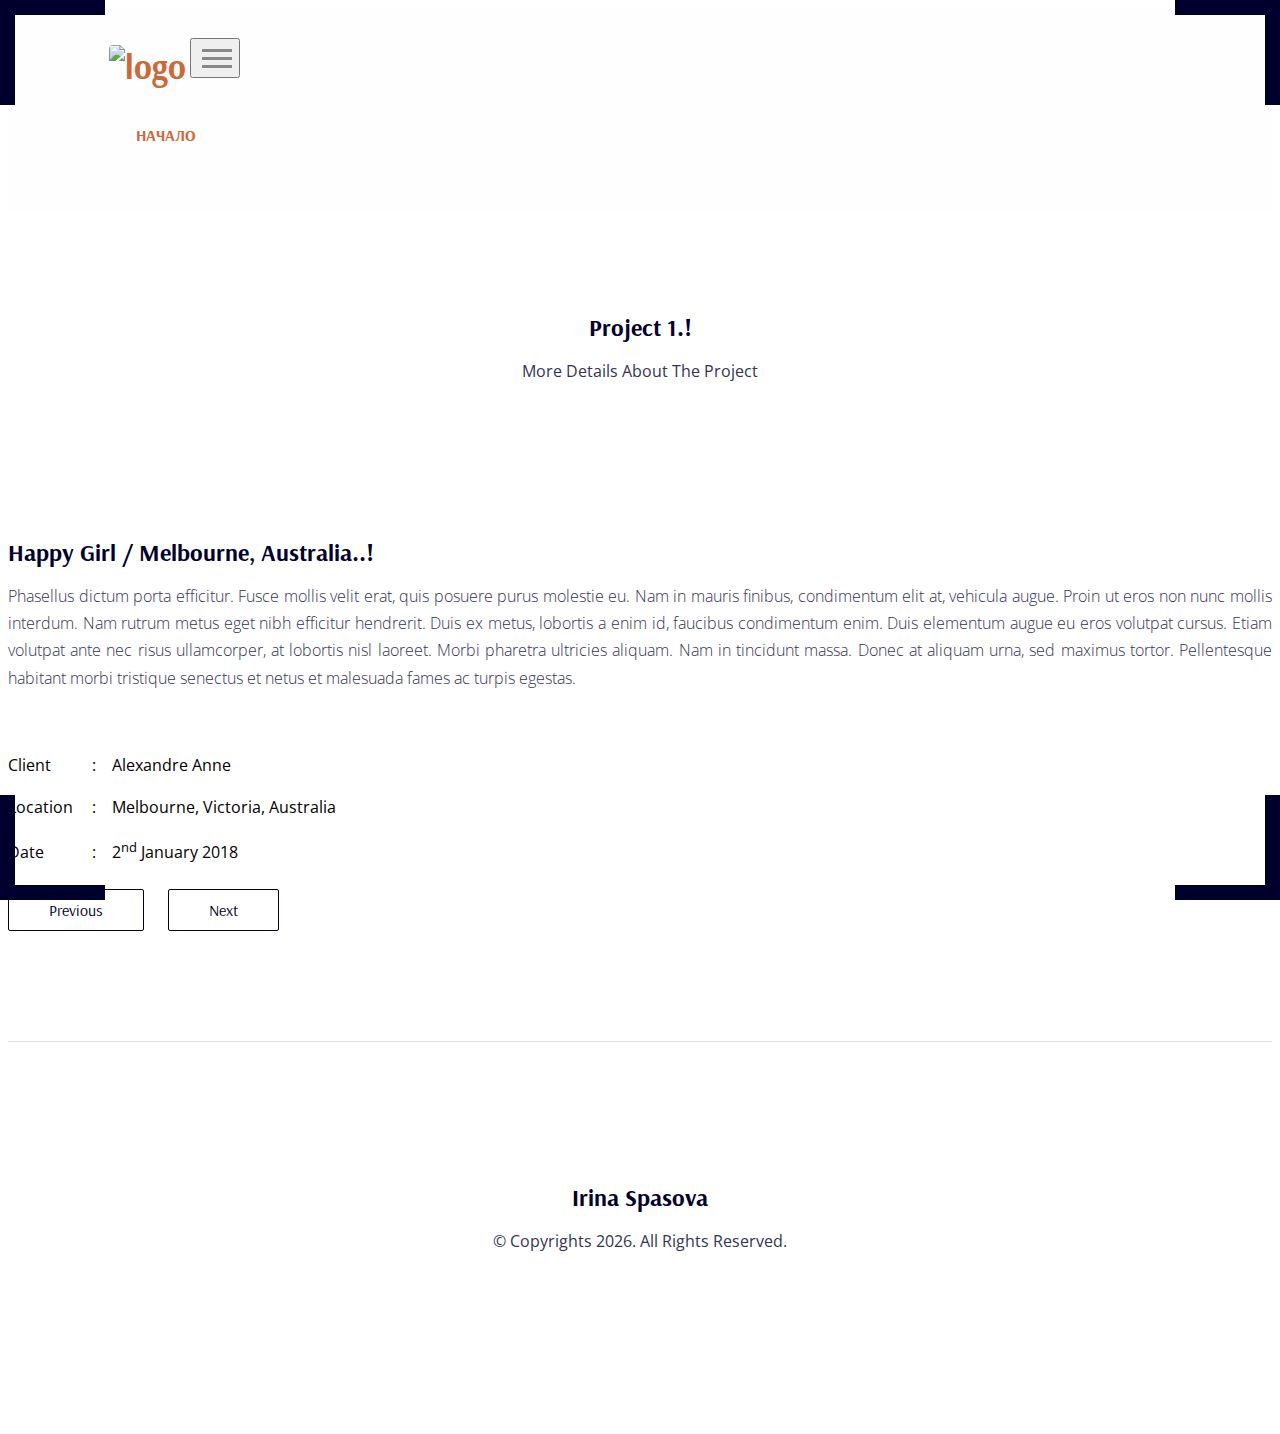
==== project_01.html @ 96ff14ba "Start" ====
<!DOCTYPE html>
<html lang="en">
  <head>
    <meta charset="utf-8">
    <meta http-equiv="X-UA-Compatible" content="IE=edge">
    <meta name="viewport" content="width=device-width, initial-scale=1, shrink-to-fit=no">
    <!-- The above 3 meta tags *must* come first in the head; any other head content must come *after* these tags -->
    <title>Irina Spasova Portolio</title>
    <meta name="description" content="JPhotography Minimal Photographey/Photographer Portolio">
    
    <!-- Playfair Display - Raleway Fonts -->
    <link href="https://fonts.googleapis.com/css?family=Playfair+Display:700,900|Raleway:100,300,400,600,700" rel="stylesheet">

    <!-- Bootstrap -->
    <link rel="stylesheet" href="https://stackpath.bootstrapcdn.com/bootstrap/4.1.0/css/bootstrap.min.css" integrity="sha384-9gVQ4dYFwwWSjIDZnLEWnxCjeSWFphJiwGPXr1jddIhOegiu1FwO5qRGvFXOdJZ4" crossorigin="anonymous">

    <!-- Font Awesome Icons -->
    <link rel="stylesheet" href="https://use.fontawesome.com/releases/v5.0.10/css/all.css" integrity="sha384-+d0P83n9kaQMCwj8F4RJB66tzIwOKmrdb46+porD/OvrJ+37WqIM7UoBtwHO6Nlg" crossorigin="anonymous">
    <!-- Custom Styles -->
    <link rel="stylesheet" href="css/style.css">

    <!-- HTML5 shim and Respond.js for IE8 support of HTML5 elements and media queries -->
    <!-- WARNING: Respond.js doesn't work if you view the page via file:// -->
    <!--[if lt IE 9]>
      <script src="https://oss.maxcdn.com/html5shiv/3.7.3/html5shiv.min.js"></script>
      <script src="https://oss.maxcdn.com/respond/1.4.2/respond.min.js"></script>
    <![endif]-->
  </head>
  <body>
    <header class="container-fluid">
      <nav class="navbar navbar-expand-lg navbar-light bg-custom-class-one">
        <a class="navbar-brand" href="index.html"><img src="images/Logo.svg" alt="logo"
          /></a>
        <button class="navbar-toggler" type="button" data-toggle="collapse" data-target="#navbarDefault" aria-controls="navbarDefault" aria-expanded="false" aria-label="Toggle navigation">
          <span class="icon-bar i1"></span>
          <span class="icon-bar i2"></span>
          <span class="icon-bar i3"></span>
        </button>

        <div class="collapse navbar-collapse" id="navbarDefault">
          <ul class="navbar-nav ml-auto">
            <li class="nav-item">
              <a class="nav-link" href="index.html">Начало</a>
            </li>
            <!-- <li class="nav-item">
              <a class="nav-link" href="about-me.html">ABOUT ME</a>
            </li>
            <li class="nav-item active">
              <a class="nav-link" href="portfolio.html" id="border">PORTFOLIO <span class="sr-only bg-custom-class-two">(current)</span></a>
            </li>
            <li class="nav-item">
              <a class="nav-link" href="contact.html">CONTACT</a>
            </li> -->
          </ul>
          
        </div>
      </nav>
    </header>

    <!-- Corner Borders -->
    <section class="borders">
      <div class="brTR">
      </div>
      <div class="brTL">
      </div>
      <div class="brBL">
      </div>
      <div class="brBR">
      </div>
    </section>

    <section class="single-project">
      <div class="container">
        <div class="section-title">
          <h2>Project 1.!</h2>
          <p>More Details About The Project</p>
        </div>
        <div class="row">
          <div class="col-md-12">
            <div class="project-holder">
              <img src="images/project-single/by-magdalena-roeseler-big.jpg" alt="" class="img-fluid">
            </div>
          </div>
        </div>
        <div class="project-details">
          <div class="row">
            <div class="col-md-7">
              <div class="details-left">
                <h2>Happy Girl / Melbourne, Australia..!</h2>
                <p>Phasellus dictum porta efficitur. Fusce mollis velit erat, quis posuere purus molestie eu. Nam in mauris finibus, condimentum elit at, vehicula augue. Proin ut eros non nunc mollis interdum. Nam rutrum metus eget nibh efficitur hendrerit. Duis ex metus, lobortis a enim id, faucibus condimentum enim. Duis elementum augue eu eros volutpat cursus. Etiam volutpat ante nec risus ullamcorper, at lobortis nisl laoreet. Morbi pharetra ultricies aliquam. Nam in tincidunt massa. Donec at aliquam urna, sed maximus tortor. Pellentesque habitant morbi tristique senectus et netus et malesuada fames ac turpis egestas.</p>
              </div>
            </div>
            <div class="offset-md-1 col-md-4">
              <div class="details-right">
                <ul>
                  <li>Client</li>
                  <li class="devider">:</li>
                  <li>Alexandre Anne</li>
                </ul>
                <ul>
                  <li>Location</li>
                  <li class="devider">:</li>
                  <li>Melbourne, Victoria, Australia</li>
                </ul>
                <ul>
                  <li>Date</li>
                  <li class="devider">:</li>
                  <li>2<sup>nd</sup> January 2018</li>
                </ul>
                <div class="project-btns">
                  <a href="project-video.html" class="btn btn-invert mgR-20px">Previous</a> <a href="project-slider.html" class="btn btn-invert">Next</a>
                </div>
              </div>
            </div>
          </div>
        </div>
      </div>
    </section>

    <footer>
      <div class="container-fluid">
            <div class="footer-info">
              <div class="footer-title">
                <h2>Irina Spasova</h2>
                <p>&copy; Copyrights <script type="text/javascript">document.write(new Date().getFullYear());</script>. All Rights Reserved.</p>
              </div>
              <div class="footer-social">
                <a href=""><i class="fab fa-dribbble"></i></a>
                <a href=""><i class="fab fa-behance"></i></a>
                <a href=""><i class="fab fa-instagram"></i></a>
                <a href=""><i class="fab fa-500px"></i></a>
                <a href=""><i class="fab fa-flickr"></i></a>
                <a href=""><i class="fab fa-facebook"></i></a>
                <a href=""><i class="fab fa-twitter"></i></a>
              </div>
            </div>
      </div>
    </footer>

    <!-- jQuery first, then Popper.js, then Bootstrap JS -->
    <script src="https://code.jquery.com/jquery-3.3.1.slim.min.js" integrity="sha384-q8i/X+965DzO0rT7abK41JStQIAqVgRVzpbzo5smXKp4YfRvH+8abtTE1Pi6jizo" crossorigin="anonymous"></script>
    <script src="https://cdnjs.cloudflare.com/ajax/libs/popper.js/1.14.0/umd/popper.min.js" integrity="sha384-cs/chFZiN24E4KMATLdqdvsezGxaGsi4hLGOzlXwp5UZB1LY//20VyM2taTB4QvJ" crossorigin="anonymous"></script>
    <script src="https://stackpath.bootstrapcdn.com/bootstrap/4.1.0/js/bootstrap.min.js" integrity="sha384-uefMccjFJAIv6A+rW+L4AHf99KvxDjWSu1z9VI8SKNVmz4sk7buKt/6v9KI65qnm" crossorigin="anonymous"></script>
    <script src="js/custom.js"></script>
    </script>
  </body>
</html>
---- css/style.css ----
/*
==============
Template Name : JPhotography Minimal Photographey Portfolio HTML5 Template
Author Name : Muse-Master (Dasagani Ramesh Goud)
Version : 1.0
==============
CSS Styles Content Table
1. Global Styles
2. Nav Bar Styles
3. Home Page Gallery
4. About Me Page
5. Contact Page
6. Project Single
7. Footer Global Styles
*/

/*===========
Global Styles
=============*/

@import url("https://fonts.googleapis.com/css2?family=Arsenal:ital,wght@0,400;0,700;1,400;1,700&display=swap");
@import url("https://fonts.googleapis.com/css2?family=Open+Sans:ital,wght@0,300;0,400;0,500;0,600;0,700;0,800;1,300;1,400;1,500;1,600;1,700;1,800&display=swap");
/* CUSTOM */
.bg-custom-class-one {
  background-color: #fefefe;
}

.bg-custom-class-two {
  background-color: #8b0000;
}

.bg-custom-class-three {
  background-color: #eef1f7;
  margin-bottom: 2rem;
}

.bg-custom-class-four {
  background-color: #00002d;
}

#border {
  color: #8b0000;
}

#cta {
  background-color: #8b0000;
}
/* CUSTOM */

body {
  font-family: "Open Sans", sans-serif;
}

h1,
h2,
h3,
a,
.btn {
  font-family: "Arsenal", sans-serif;
  color: #00002d;
}

h2 {
  margin-bottom: 0;
}

h4,
h5,
h6,
p {
  font-family: "Open Sans", sans-serif;
  color: #333357;
}

p {
  line-height: 1.7;
}

h1 {
  font-size: 2.2rem;
  font-weight: 900;
}

.h3,
h3 {
  font-size: 1.5rem;
}

h5 {
  font-size: 1rem;
}

.img-center {
  display: block;
  margin: 0 auto;
  border-radius: 4px;
}

.text-justify {
  text-align: justify;
}

img {
  vertical-align: middle;
  border-style: none;
  border-radius: 4px ;
}

.btn-lg {
  padding: 12px 68px;
}
.btn {
  padding: 10px 40px;
}

.btn {
  background-color: #8b0000;
  border: 1px solid #252525;
  color: #fff;
}

.btn:hover {
  background-color: #00002d;
  border-color: #252525;
  color: #fefeff;
}

.btn.btn-invert {
  background-color: #fff;
  border: 1px solid #00002d;
  color: #00002d;
  border-radius: 2px;
}
.btn.btn-invert:hover {
  background-color: #00002d;
  border: 1px solid #00002d;
  color: #fff;
}

.mgR-20px {
  margin-right: 20px;
}

/*=============================
CSS Smooth Aiimation Transition
=============================*/
.item-inner,
.controls button,
.item-hover .hover-text,
.item-hover,
.home-gallery .thumb-a,
.hover-text h3,
.swiper-button-prev,
.swiper-button-next,
footer a {
  -webkit-transition: all 0.50s ease-in-out;
  -moz-transition: all 0.50s ease-in-out;
  -ms-transition: all 0.50s ease-in-out;
  -o-transition: all 0.50s ease-in-out;
  transition: all 0.50s ease-in-out;
}

/*============
Nav Bar Styles
==============*/

.container-fluid .navbar {
  padding: 30px 8%;
}

.navbar-brand {
  font-size: 34px;
  font-weight: 900;
}

.navbar-default .navbar-brand,
.navbar-default .navbar-brand:focus,
.navbar-default .navbar-brand:hover {
  color: #252525;
}

.dropdown-menu > li > a {
  padding: 10px 20px;
  font-size: 16px;
  color: #4E4E54;
}

.navbar-light .navbar-nav .nav-link {
  padding-right: 16px;
  padding-left: 16px;
}

.navbar-light .navbar-nav .nav-link:hover {
  color: #4E4E54;
}

.navbar-light .navbar-nav > .active > a,
.navbar-light .navbar-nav > .active > a:focus,
.navbar-light .navbar-nav > .active > a:hover {
  color: #00002d;
  background-color: transparent;
}

.navbar-toggler > .i1 {
  top: 9px;
}

.navbar-toggler > .i2 {
  top: 17px;
}

.navbar-toggler > .i3 {
  top: 25px;
}

.navbar-toggler.active > .i2 {
  opacity: 0;
}
.navbar-toggler.active > .i1,
.navbar-toggler.active > .i3 {
  top: 17px;
}

.navbar-toggler.active > .i1 {
  -webkit-transform: rotate(45deg);
  -moz-transform: rotate(45deg);
  -ms-transform: rotate(45deg);
  -o-transform: rotate(45deg);
  transform: rotate(45deg);
}
.navbar-toggler.active > .i3 {
  -webkit-transform: rotate(-45deg);
  -moz-transform: rotate(-45deg);
  -ms-transform: rotate(-45deg);
  -o-transform: rotate(-45deg);
  transform: rotate(-45deg);
}

.navbar-toggler {
  position: relative;
  width: 50px;
  height: 40px;
}
.navbar-toggler > .icon-bar {
  position: absolute;
  width: 30px;
  left: 10px;
  margin: 0 !important;
  -webkit-transition: all 0.5s ease-in-out;
  -moz-transition: all 0.5s ease-in-out;
  transition: all 0.5s ease-in-out;
  background-color: #888;
  height: 3px;
}

/*Borders*/

.borders div {
  z-index: 9999;
  pointer-events: none;
  background-color: transparent;
  border-color: #00002d;
  border-style: solid;
  height: 90px;
  position: fixed;
  width: 90px;
}

.brTR {
  border-width: 15px 15px 0 0;
  right: 0;
  top: 0;
}

.brTL {
  border-width: 15px 0 0 15px;
  top: 0;
  left: 0;
}

.brBL {
  border-width: 0 0 15px 15px;
  bottom: 0;
  left: 0;
}

.brBR {
  border-width: 0 15px 15px 0;
  bottom: 0;
  right: 0;
}

/*=========
Header Text
===========*/

#hero-text {
  padding-top: 110px;
  padding-bottom: 110px;
  text-align: center;
  margin-bottom: 0;
}

#hero-text h2 {
  font-size: 32px;
  padding-bottom: 10px;
  font-weight: 900;
}

#hero-text h5 {
  margin-top: 0;
  letter-spacing: px;
  color: #4E4E54;
}

/*==========
Home Gallery
==========*/

h4 {
  color: grey;
  font-size: 24px;
  font-weight: 400;
}

#portfolio p {
  color: grey;
  font-size: 12px;
  font-weight: 200;
}

a {
  color: #cd6839;
}

.content {
  width: 100%;
  margin: 0 auto;
  padding: 0px;
  text-align: center;
}

.single-content img {
  width: 290px;
  height: 100%;
  margin: 10px;
  border-radius: 4px;
}

.filters {
  width: 100%;
  text-align: center;
}

ul {
  list-style: none;
  padding: 20px 0;
}

nav li {
  display: inline;
  padding: 8px 18px;
  font-size: 16px;
  color: #525050;
  font-weight: 600;
  cursor: pointer;
  text-transform: uppercase;
  border: 1px solid transparent;
  text-align: center;
}

nav li:hover {
  color: #a6a6a6;
}

nav li.active {
  color: #ccc;
  border: 1px solid #ccc;
  border-radius: 15px;
}

.item-inner {
  background: #fff;
  -webkit-box-shadow: 0px 3px 7px rgba(0, 0, 0, 0.1);
  -moz-box-shadow: 0px 3px 7px rgba(0, 0, 0, 0.1);
  box-shadow: 0px 3px 7px rgba(0, 0, 0, 0.1);
}

.item-hover {
  position: absolute;
  bottom: 15px;
  left: 15px;
  width: auto;
  background-color: #00002d;
  z-index: 7;
  opacity: 0;
  visibility: hidden;
  right: 15px;
  text-align: center;
  margin: 0 auto;
  border-radius: 2px;
}

.item-a.hovered .item-img {
  bottom: 0px;
}

.hover-text h3 {
  margin: 0;
  color: #fff;
}

.item-hover .hover-text {
  padding: 14px 0 18px;
  bottom: -16px;
  position: relative;
  left: 0;
  text-align: center;
  right: 0;
}

a {
  text-decoration: none;
}
a:hover {
  text-decoration: none;
}

.item-inner:hover {
  border-radius: 6px;
}

.thumb-a:hover .item-hover {
  opacity: 1;
  visibility: visible;
  border-radius: 4px;
}
.thumb-a:hover .item-hover .hover-text {
  bottom: 0;
}

/*===========
Home Page Gallery
============*/

/*Mix Controls*/
.controls button {
  background-color: transparent;
  border-radius: 25px;
  padding: 10px 25px;
  color: #7c7c7c;
  cursor: pointer;
  border: 1px solid transparent;
}

.controls button:hover,
.controls button.mixitup-control-active {
  border: 1px solid #656565;
  border-radius: 25px;
  color: #656565;
}

.controls {
  text-align: center;
  margin: 0 auto;
  padding-bottom: 10px;
}

.controls button:focus {
  outline: none;
}
/*Mix Controls End*/

.mix-container {
  overflow: hidden;
  margin: 0 auto;
}

.home-gallery {
  width: 100%;
  max-width: 2000px;
  display: inline-block;
  padding: 0 7.5px;
}

.home-gallery .mix {
  display: block;
  padding: 7.5px;
  width: 25%;
  float: left;
}

.home-gallery .mix a:before {
  bottom: 0px;
  pointer-events: none;
  right: 0px;
  box-shadow: inset 0px 0px 60px rgba(0, 0, 0, 0.2),
    inset 0px 0px 60px rgba(0, 0, 0, 0.2);
  position: absolute;
  transition: box-shadow 0.5s ease-in-out 0s;
  left: 0px;
  top: 0px;
  content: "";
  -webkit-transition: box-shadow 0.5s ease-in-out 0s;
}

.home-gallery .mix:hover a:before {
  box-shadow: inset 0px 0px 20px rgba(0, 0, 0, 0.1),
    inset 0px 0px 20px rgba(0, 0, 0, 0.1);
}

.home-gallery .thumb-a {
  display: flex;
  position: relative;
  overflow: hidden;
  max-height: 340px;
  border-radius: 4px;
}

.home-gallery .item-img {
  display: inline-block;
  margin: 0 auto;
  border-radius: 4px;
}

.home-gallery .item-img img {
  max-width: 100%;
  border-radius: 4px;
}

.section-title {
  text-align: center;
  padding-top: 80px;
  padding-bottom: 80px;
}

.section-title p {
  margin-bottom: 0;
}

/*============
About Me Page
=============*/
.my-name {
  text-align: center;
  padding-top: 60px;
  padding-bottom: 20px;
}

.about-me p {
  line-height: 26px;
}

.progress-bars {
  padding-top: 20px;
}

.p-bar {
  border-bottom: 2px solid #eef1f7;
  padding-bottom: 10px;
  padding-top: 24px;
}

.p-bar p {
  display: inline;
  font-size: 18px;
  font-weight: 300;
  color: #252525;
}

.p-bar .text-right {
  float: right;
}

/*=============
Contact Page
=============*/
.contact a,
.form-control {
  color: #333357;
  font-weight: 300;
  font-family: "Open Sans", sans-serif;
}

.contact .form-control {
  padding: 12px 18px;
}

.contact form .btn-lg {
  float: right;
}

.contact-info {
  margin-top: 100px;
}
.contact-info .card {
  background-color: #eef1f7;
  border: none;
  padding: 50px 10px;
  text-align: center;
}
#map {
  display: block;
  width: 100%;
  height: 384px;
}

.contact-info .card p {
  margin-bottom: 0;
}
.contact-info .card .fas {
  display: block;
  font-size: 34px;
  color: #00002d;
  padding-bottom: 16px;
}

.contact-info .card a,
.contact-info .card p {
  font-size: 14px;
  line-height: 26px;
}

.contact-info .card a:hover {
  text-decoration: underline;
}

/*===============
Project Single
===============*/
.project-holder {
  max-height: 740px;
  overflow: hidden;
}

.project-details {
  padding-top: 30px;
}
.project-details h2 {
  margin-bottom: 16px;
}

.project-details p {
  font-weight: 300;
  text-align: justify;
}
.project-details .details-right {
  padding-top: 36px;
}

.project-details ul {
  padding: 10px 0;
  margin: 0;
}

.project-details ul li {
  display: inline-block;
  font-size: 16px;
}

.project-details ul > li:first-child {
  width: 80px;
}

.project-details .devider {
  padding-right: 12px;
}

.project-btns {
  padding-top: 26px;
}

.project-btns .btn {
  width: 160px;
}

.swiper-button-prev,
.swiper-button-next {
  background-image: none;
  width: auto;
  height: auto;
  background-color: #00002d;
  color: #fff;
  padding: 10px 14px;
  border-radius: 2px;
}

.project-holder .project-video {
  width: 100%;
  height: 624px;
}

/*===================
Footer Global Styles
=====================*/
.footer-info {
  padding: 120px 0;
  text-align: center;
  border-top: 1px solid #e3e3e3;
  margin-top: 120px;
}

footer a {
  font-size: 28px;
  padding: 0 16px;
}

footer a,
footer a:link {
  text-decoration: none;
  color: #777;
}

footer a:hover {
  color: #202020;
}

/* NEW */
.project-icons-portfolio{
 width: 48px;
 height: auto;
 color: #00002d;
margin-right: 24px;
}




/*========================================
========================================
======= Responsive Media Queries =======
========================================
========================================*/
@media only screen and (max-width: 1500px) {
  nav li {
    padding: 8px 10px;
  }
  .home-gallery .mix {
    width: 33.333%;
  }
}

@media only screen and (max-width: 1199px) {
  nav li {
    padding: 6px 8px;
  }
  .navbar-light .navbar-nav .nav-link {
    padding-right: 10px;
    padding-left: 10px;
  }
  h1 {
    font-size: 34px;
  }
  #hero-text h2 {
    font-size: 28px;
  }
  #hero-text h5 {
    letter-spacing: 3px;
  }
  .h3,
  h3 {
    font-size: 18px;
  }
  .project-holder .project-video {
    height: 523px;
  }
}

@media only screen and (max-width: 991px) {
  #hero-text h2 {
    font-size: 20px;
  }
  h1 {
    font-size: 32px;
  }
  #hero-text h2 {
    font-size: 20px;
    padding-top: 2px;
    padding-bottom: 6px;
  }
  .project-holder .project-video {
    height: 388px;
  }
}

@media only screen and (max-width: 960px) {
  .home-gallery .mix {
    width: 50%;
  }
}

@media only screen and (max-width: 767px) {
  .borders div {
    display: none;
  }
  #hero-text {
    padding-bottom: 80px;
  }
  .navbar-brand {
    font-size: 28px;
  }
  .home-gallery .mix {
    padding: 10px;
  }
  .item-hover .hover-text {
    padding: 8px 0 12px;
  }
  #map {
    margin-top: 40px;
  }
  .contact-info .card {
    padding: 30px 10px;
    margin-top: 2px;
    margin-bottom: 2px;
  }
  .project-holder .project-video {
    height: 287px;
  }
  .footer-info {
    padding: 80px 0;
    margin-top: 80px;
  }
}

@media only screen and (max-width: 580px) {
  .navbar-brand {
    font-size: 22px;
  }
  .home-gallery .mix {
    width: 100%;
  }
  .home-gallery .thumb-a {
    max-height: 240px;
  }
  .controls button {
    padding: 4px 12px;
  }
  .container-fluid {
    padding-right: 15px;
    padding-left: 15px;
  }
  .borders div {
    height: 80px;
    width: 80px;
  }
  .brTR {
    border-width: 15px 15px 0 0;
    right: 0;
    top: 0;
  }
  .brTL {
    border-width: 15px 0 0 15px;
    top: 0;
    left: 0;
  }

  .brBL {
    border-width: 0 0 15px 15px;
    bottom: 0;
    left: 0;
  }

  .brBR {
    border-width: 0 15px 15px 0;
    bottom: 0;
    right: 0;
  }
  footer a {
    font-size: 24px;
    padding: 0 6px;
  }
}

@media only screen and (max-width: 480px) {
  h1 {
    font-size: 26px;
  }
  #hero-text h5 {
    letter-spacing: 0;
  }
  #hero-text {
    padding-bottom: 60px;
    padding-top: 80px;
  }
  .h2,
  h2 {
    font-size: 22px;
  }
}
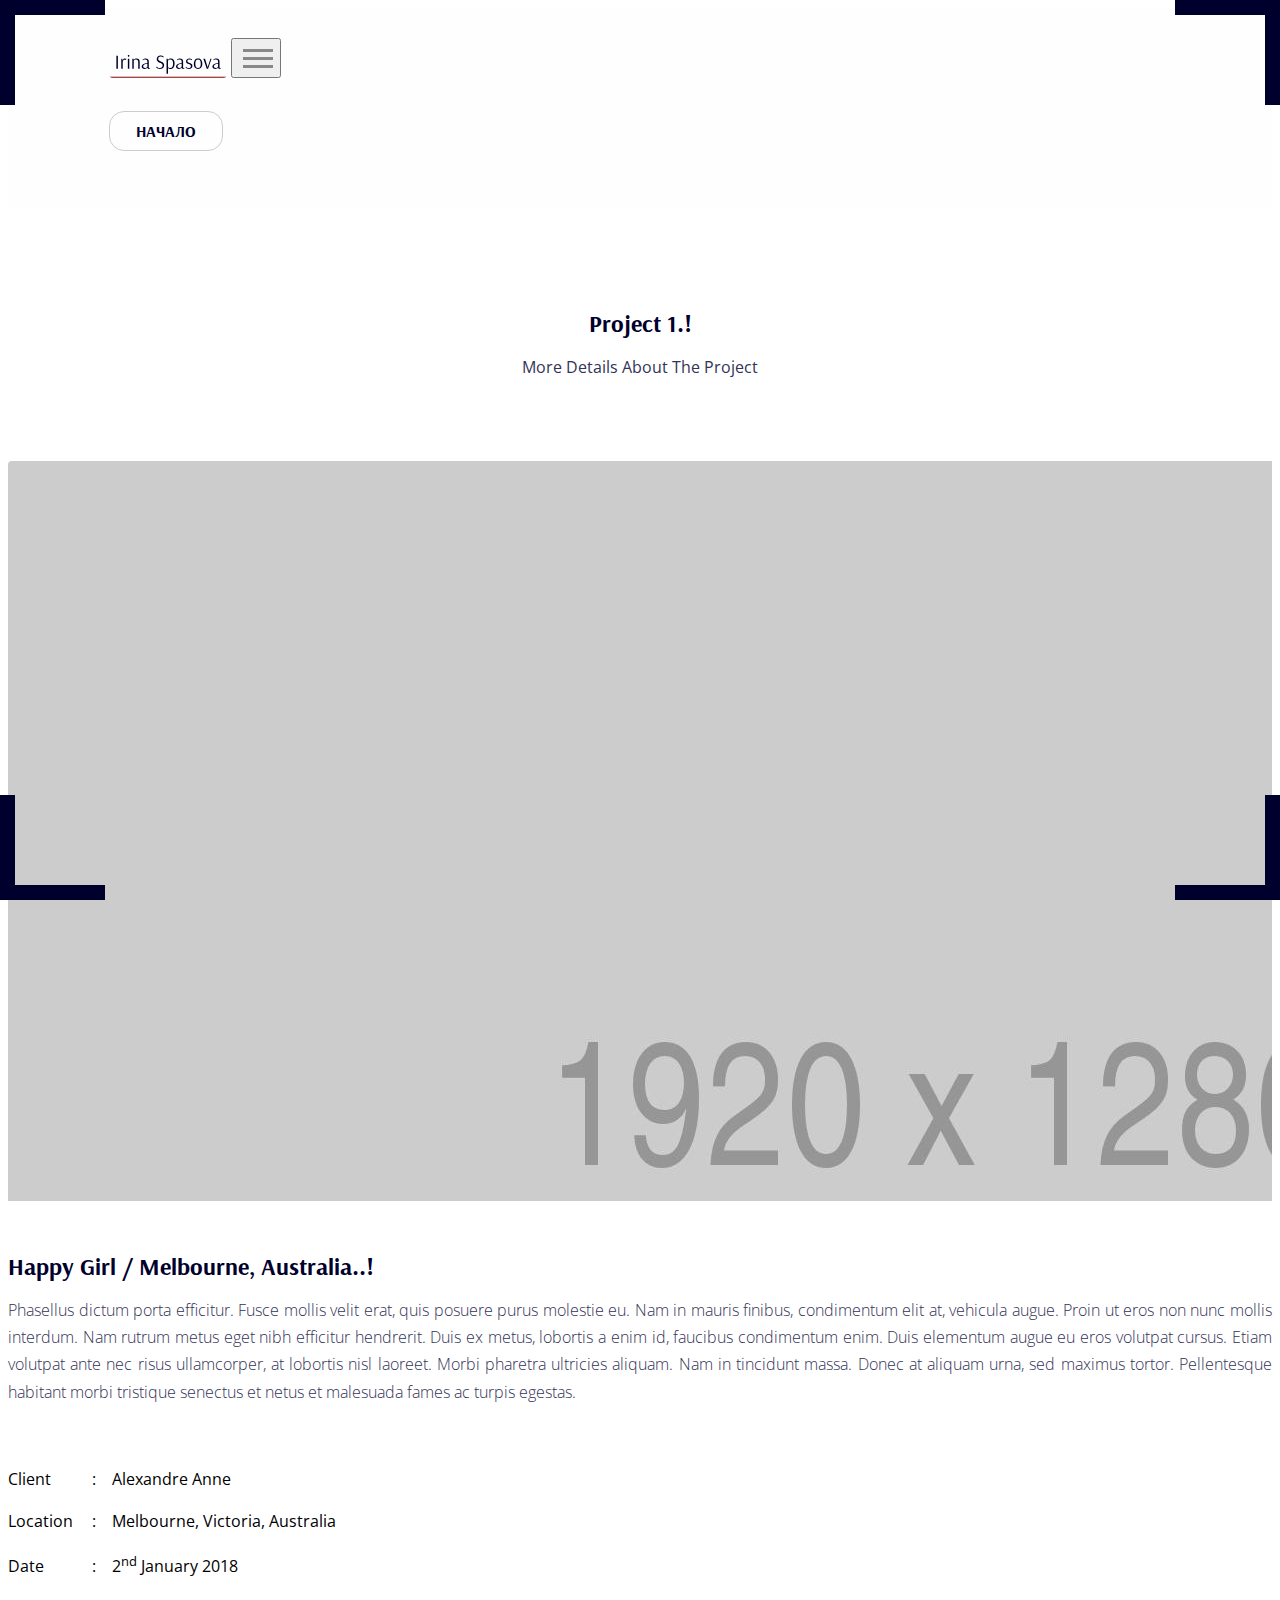
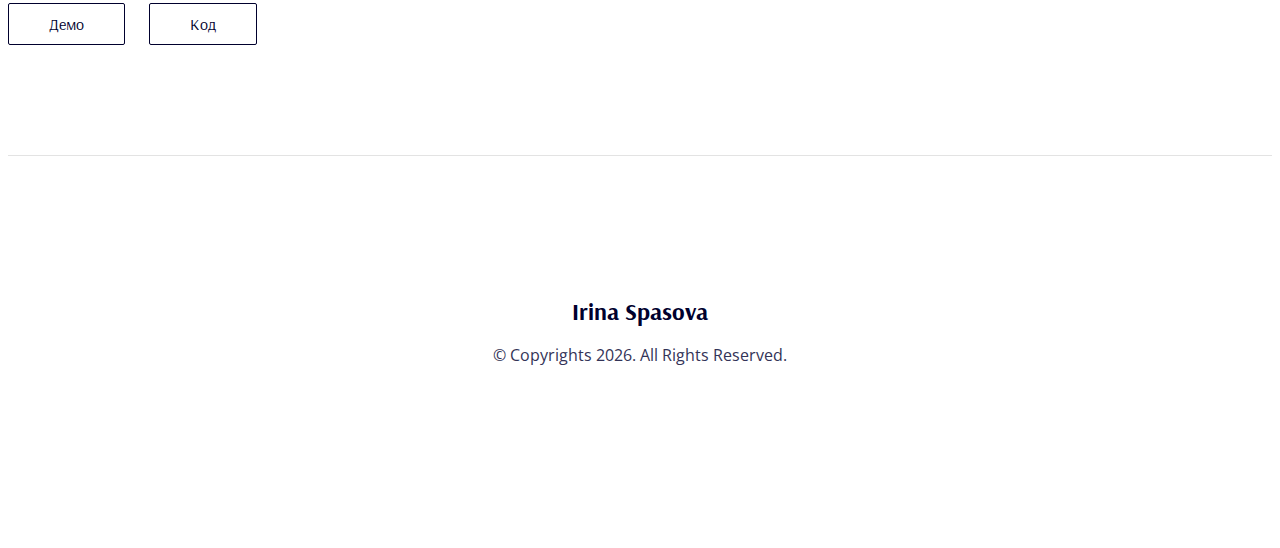
==== commit 09c7ef6c: "Small changes" ====
--- a/project_01.html
+++ b/project_01.html
@@ -39,7 +39,7 @@
 
         <div class="collapse navbar-collapse" id="navbarDefault">
           <ul class="navbar-nav ml-auto">
-            <li class="nav-item">
+            <li class="nav-item active">
               <a class="nav-link" href="index.html">Начало</a>
             </li>
             <!-- <li class="nav-item">
@@ -78,7 +78,7 @@
         <div class="row">
           <div class="col-md-12">
             <div class="project-holder">
-              <img src="images/project-single/by-magdalena-roeseler-big.jpg" alt="" class="img-fluid">
+              <img src="images/project-single/01_big.jpg" alt="" class="img-fluid">
             </div>
           </div>
         </div>
@@ -108,7 +108,7 @@
                   <li>2<sup>nd</sup> January 2018</li>
                 </ul>
                 <div class="project-btns">
-                  <a href="project-video.html" class="btn btn-invert mgR-20px">Previous</a> <a href="project-slider.html" class="btn btn-invert">Next</a>
+                  <a href="project-video.html" class="btn btn-invert mgR-20px">Демо</a> <a href="project-slider.html" class="btn btn-invert">Код</a>
                 </div>
               </div>
             </div>
@@ -125,13 +125,8 @@
                 <p>&copy; Copyrights <script type="text/javascript">document.write(new Date().getFullYear());</script>. All Rights Reserved.</p>
               </div>
               <div class="footer-social">
-                <a href=""><i class="fab fa-dribbble"></i></a>
-                <a href=""><i class="fab fa-behance"></i></a>
-                <a href=""><i class="fab fa-instagram"></i></a>
-                <a href=""><i class="fab fa-500px"></i></a>
-                <a href=""><i class="fab fa-flickr"></i></a>
-                <a href=""><i class="fab fa-facebook"></i></a>
-                <a href=""><i class="fab fa-twitter"></i></a>
+                <a href="https://github.com/IrinaSpasova" target="_blank"><i class="fab fa-github"></i></a>
+                <a href="https://www.behance.net/irinaspasova" target="_blank"><i class="fab fa-behance"></i></a> 
               </div>
             </div>
       </div>
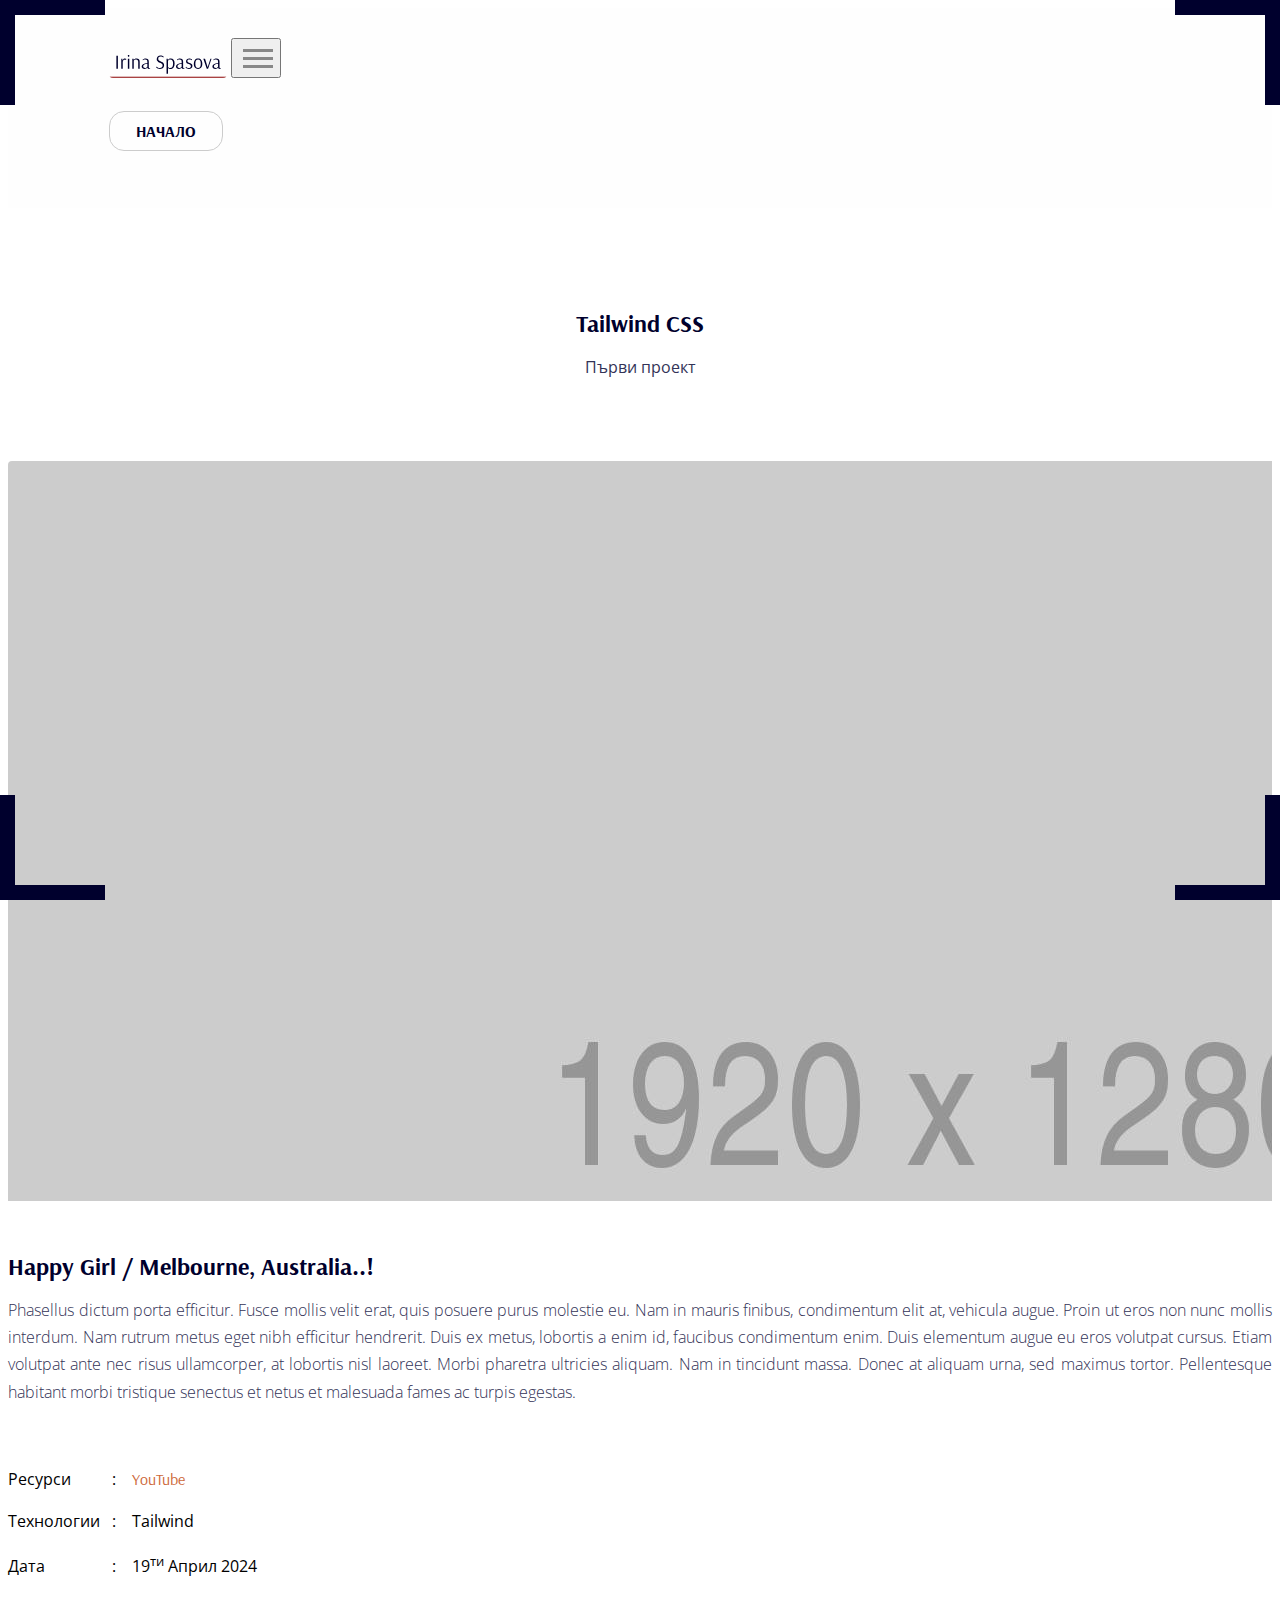
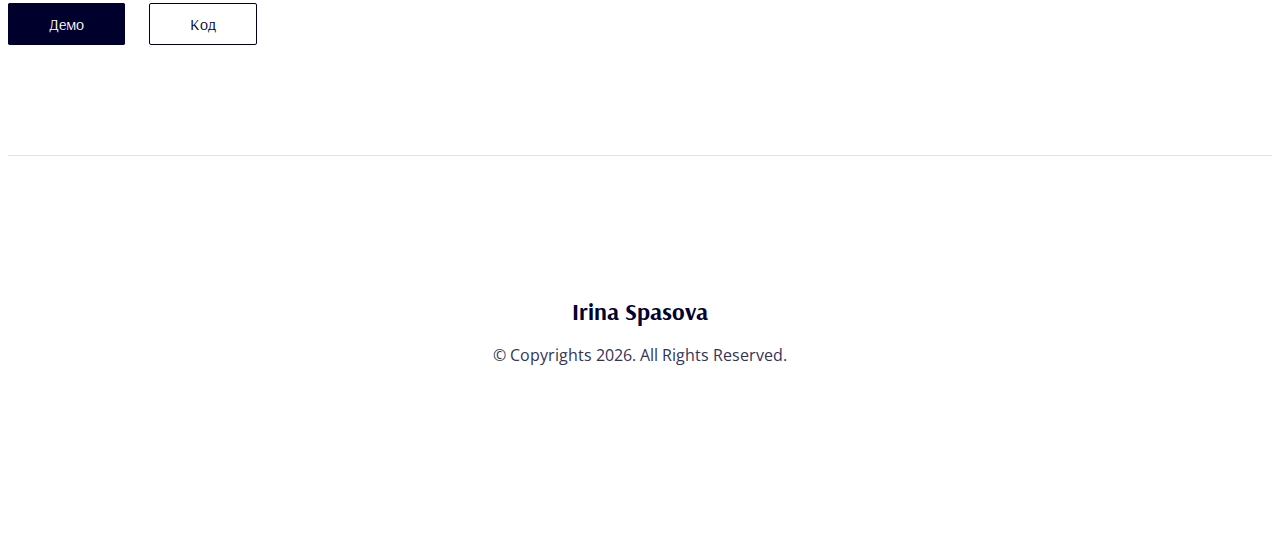
==== commit c3c1368f: "small changes" ====
--- a/project_01.html
+++ b/project_01.html
@@ -72,8 +72,8 @@
     <section class="single-project">
       <div class="container">
         <div class="section-title">
-          <h2>Project 1.!</h2>
-          <p>More Details About The Project</p>
+          <h2>Tailwind CSS</h2>
+          <p>Първи проект</p>
         </div>
         <div class="row">
           <div class="col-md-12">
@@ -93,19 +93,19 @@
             <div class="offset-md-1 col-md-4">
               <div class="details-right">
                 <ul>
-                  <li>Client</li>
+                  <li>Ресурси</li>
                   <li class="devider">:</li>
-                  <li>Alexandre Anne</li>
+                  <li><a href="https://www.youtube.com/watch?v=tS7upsfuxmo">YouTube</a></li>
                 </ul>
                 <ul>
-                  <li>Location</li>
+                  <li>Технологии</li>
                   <li class="devider">:</li>
-                  <li>Melbourne, Victoria, Australia</li>
+                  <li>Tailwind</li>
                 </ul>
                 <ul>
-                  <li>Date</li>
+                  <li>Дата</li>
                   <li class="devider">:</li>
-                  <li>2<sup>nd</sup> January 2018</li>
+                  <li>19<sup>ти</sup> Април 2024</li>
                 </ul>
                 <div class="project-btns">
                   <a href="project-video.html" class="btn btn-invert mgR-20px">Демо</a> <a href="project-slider.html" class="btn btn-invert">Код</a>
--- a/css/style.css
+++ b/css/style.css
@@ -659,7 +659,7 @@
 }
 
 .project-details ul > li:first-child {
-  width: 80px;
+  width: 100px;
 }
 
 .project-details .devider {
@@ -875,15 +875,26 @@
   h1 {
     font-size: 26px;
   }
+
   #hero-text h5 {
     letter-spacing: 0;
   }
+
   #hero-text {
     padding-bottom: 60px;
     padding-top: 80px;
   }
+
   .h2,
   h2 {
     font-size: 22px;
   }
 }
+
+/* New */
+.btn.btn-invert.mgR-20px{
+  background-color: #00002d;
+  color: #fff;
+
+}
+
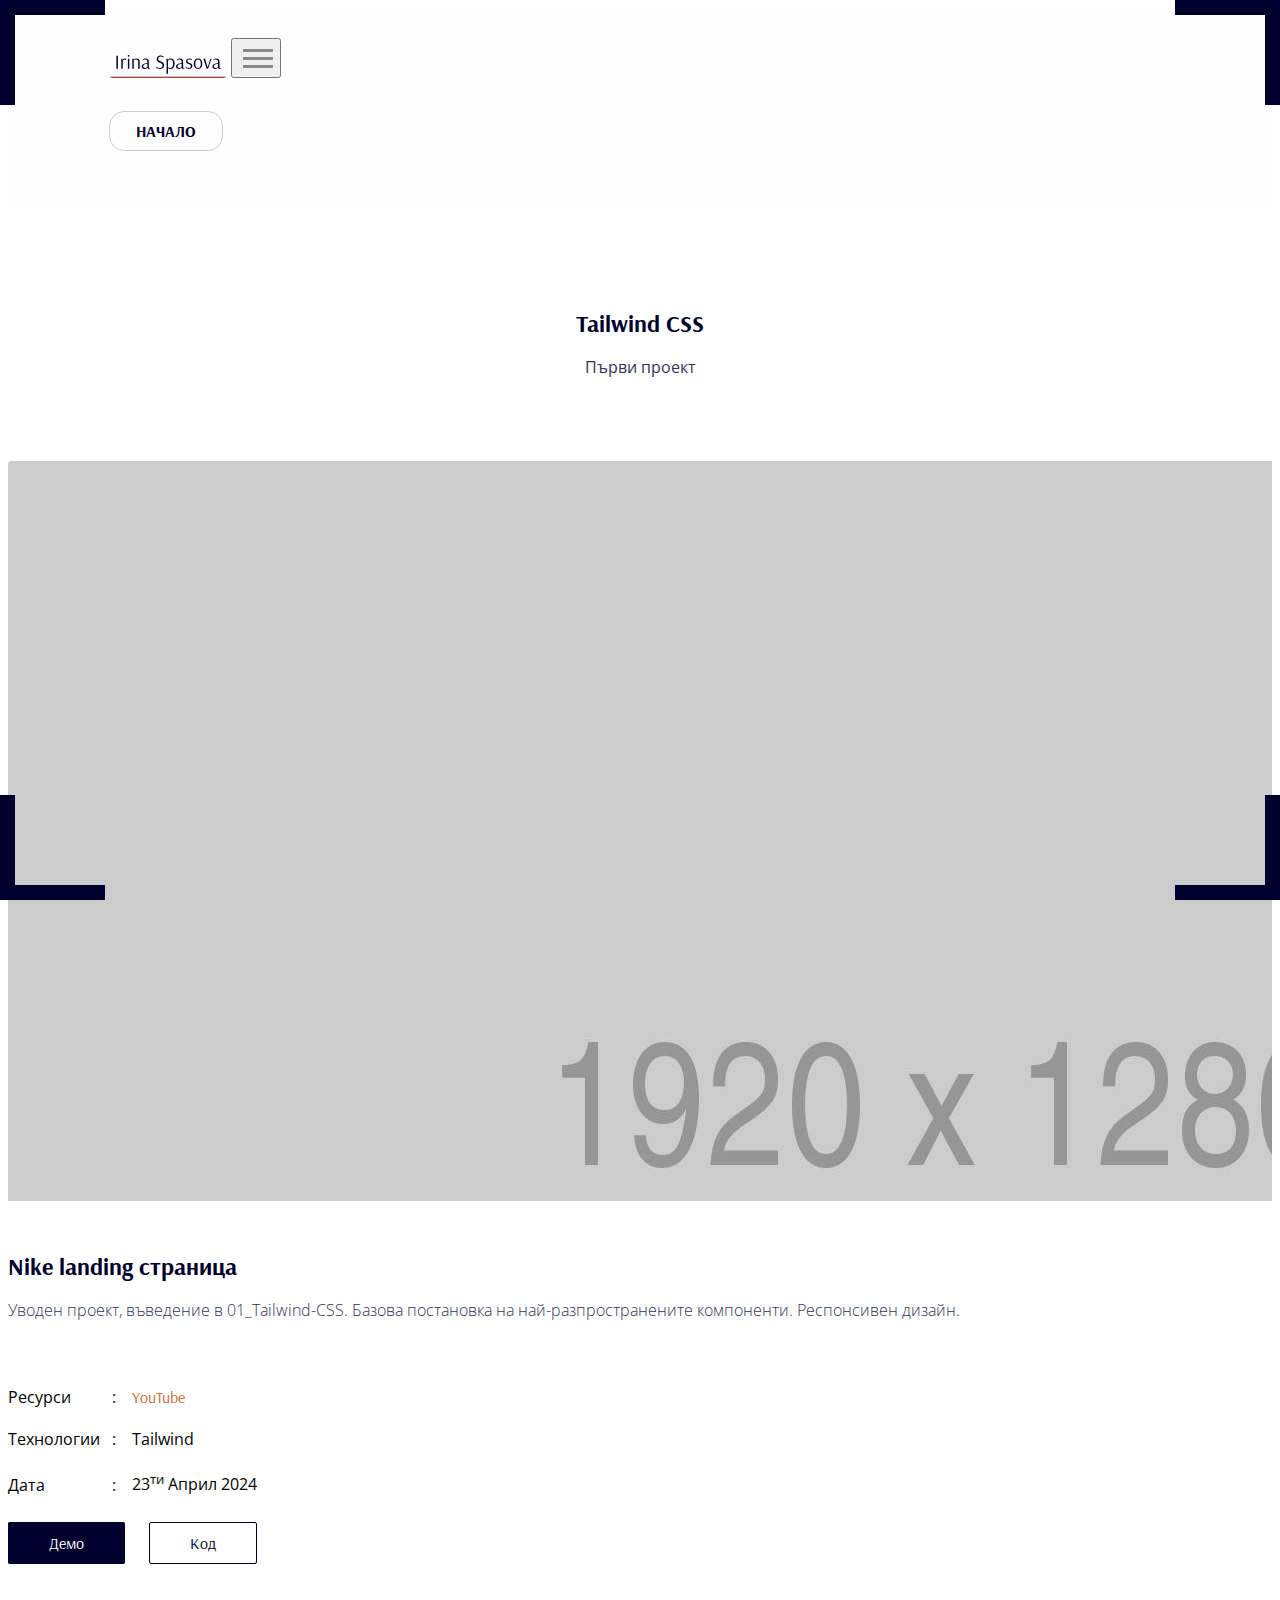
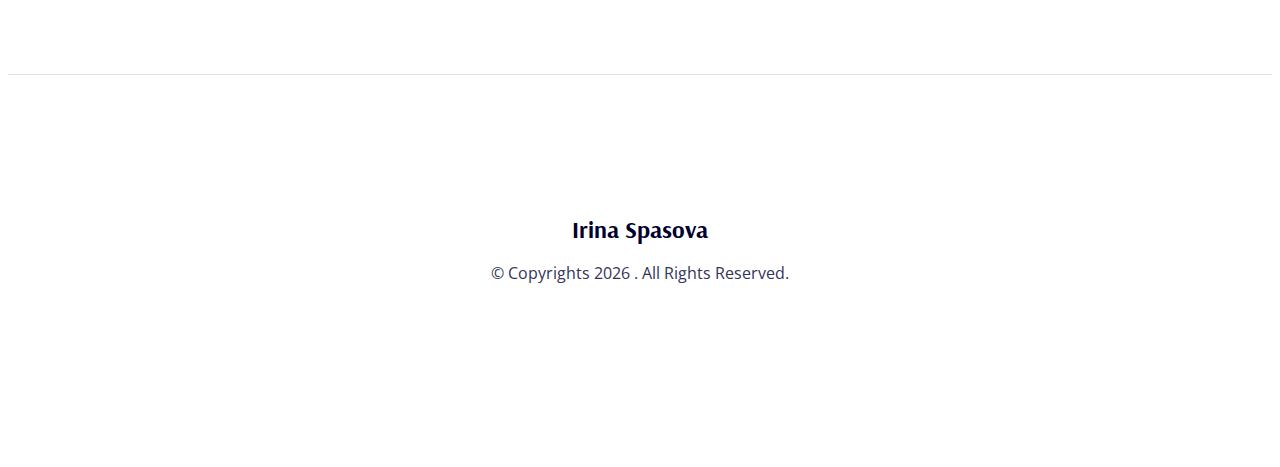
==== commit 4a32e212: "01 project upload" ====
--- a/project_01.html
+++ b/project_01.html
@@ -1,23 +1,42 @@
 <!DOCTYPE html>
 <html lang="en">
   <head>
-    <meta charset="utf-8">
-    <meta http-equiv="X-UA-Compatible" content="IE=edge">
-    <meta name="viewport" content="width=device-width, initial-scale=1, shrink-to-fit=no">
+    <meta charset="utf-8" />
+    <meta http-equiv="X-UA-Compatible" content="IE=edge" />
+    <meta
+      name="viewport"
+      content="width=device-width, initial-scale=1, shrink-to-fit=no"
+    />
     <!-- The above 3 meta tags *must* come first in the head; any other head content must come *after* these tags -->
     <title>Irina Spasova Portolio</title>
-    <meta name="description" content="JPhotography Minimal Photographey/Photographer Portolio">
-    
+    <meta
+      name="description"
+      content="JPhotography Minimal Photographey/Photographer Portolio"
+    />
+
     <!-- Playfair Display - Raleway Fonts -->
-    <link href="https://fonts.googleapis.com/css?family=Playfair+Display:700,900|Raleway:100,300,400,600,700" rel="stylesheet">
+    <link
+      href="https://fonts.googleapis.com/css?family=Playfair+Display:700,900|Raleway:100,300,400,600,700"
+      rel="stylesheet"
+    />
 
     <!-- Bootstrap -->
-    <link rel="stylesheet" href="https://stackpath.bootstrapcdn.com/bootstrap/4.1.0/css/bootstrap.min.css" integrity="sha384-9gVQ4dYFwwWSjIDZnLEWnxCjeSWFphJiwGPXr1jddIhOegiu1FwO5qRGvFXOdJZ4" crossorigin="anonymous">
+    <link
+      rel="stylesheet"
+      href="https://stackpath.bootstrapcdn.com/bootstrap/4.1.0/css/bootstrap.min.css"
+      integrity="sha384-9gVQ4dYFwwWSjIDZnLEWnxCjeSWFphJiwGPXr1jddIhOegiu1FwO5qRGvFXOdJZ4"
+      crossorigin="anonymous"
+    />
 
     <!-- Font Awesome Icons -->
-    <link rel="stylesheet" href="https://use.fontawesome.com/releases/v5.0.10/css/all.css" integrity="sha384-+d0P83n9kaQMCwj8F4RJB66tzIwOKmrdb46+porD/OvrJ+37WqIM7UoBtwHO6Nlg" crossorigin="anonymous">
+    <link
+      rel="stylesheet"
+      href="https://use.fontawesome.com/releases/v5.0.10/css/all.css"
+      integrity="sha384-+d0P83n9kaQMCwj8F4RJB66tzIwOKmrdb46+porD/OvrJ+37WqIM7UoBtwHO6Nlg"
+      crossorigin="anonymous"
+    />
     <!-- Custom Styles -->
-    <link rel="stylesheet" href="css/style.css">
+    <link rel="stylesheet" href="css/style.css" />
 
     <!-- HTML5 shim and Respond.js for IE8 support of HTML5 elements and media queries -->
     <!-- WARNING: Respond.js doesn't work if you view the page via file:// -->
@@ -29,9 +48,18 @@
   <body>
     <header class="container-fluid">
       <nav class="navbar navbar-expand-lg navbar-light bg-custom-class-one">
-        <a class="navbar-brand" href="index.html"><img src="images/Logo.svg" alt="logo"
-          /></a>
-        <button class="navbar-toggler" type="button" data-toggle="collapse" data-target="#navbarDefault" aria-controls="navbarDefault" aria-expanded="false" aria-label="Toggle navigation">
+        <a class="navbar-brand" href="index.html"
+          ><img src="images/Logo.svg" alt="logo"
+        /></a>
+        <button
+          class="navbar-toggler"
+          type="button"
+          data-toggle="collapse"
+          data-target="#navbarDefault"
+          aria-controls="navbarDefault"
+          aria-expanded="false"
+          aria-label="Toggle navigation"
+        >
           <span class="icon-bar i1"></span>
           <span class="icon-bar i2"></span>
           <span class="icon-bar i3"></span>
@@ -52,21 +80,16 @@
               <a class="nav-link" href="contact.html">CONTACT</a>
             </li> -->
           </ul>
-          
         </div>
       </nav>
     </header>
 
     <!-- Corner Borders -->
     <section class="borders">
-      <div class="brTR">
-      </div>
-      <div class="brTL">
-      </div>
-      <div class="brBL">
-      </div>
-      <div class="brBR">
-      </div>
+      <div class="brTR"></div>
+      <div class="brTL"></div>
+      <div class="brBL"></div>
+      <div class="brBR"></div>
     </section>
 
     <section class="single-project">
@@ -78,7 +101,11 @@
         <div class="row">
           <div class="col-md-12">
             <div class="project-holder">
-              <img src="images/project-single/01_big.jpg" alt="" class="img-fluid">
+              <img
+                src="images/project-single/01_big.jpg"
+                alt=""
+                class="img-fluid"
+              />
             </div>
           </div>
         </div>
@@ -86,8 +113,11 @@
           <div class="row">
             <div class="col-md-7">
               <div class="details-left">
-                <h2>Happy Girl / Melbourne, Australia..!</h2>
-                <p>Phasellus dictum porta efficitur. Fusce mollis velit erat, quis posuere purus molestie eu. Nam in mauris finibus, condimentum elit at, vehicula augue. Proin ut eros non nunc mollis interdum. Nam rutrum metus eget nibh efficitur hendrerit. Duis ex metus, lobortis a enim id, faucibus condimentum enim. Duis elementum augue eu eros volutpat cursus. Etiam volutpat ante nec risus ullamcorper, at lobortis nisl laoreet. Morbi pharetra ultricies aliquam. Nam in tincidunt massa. Donec at aliquam urna, sed maximus tortor. Pellentesque habitant morbi tristique senectus et netus et malesuada fames ac turpis egestas.</p>
+                <h2>Nike landing страница</h2>
+                <p>
+                  Уводен проект, въведение в 01_Tailwind-CSS. Базова постановка
+                  на най-разпространените компоненти. Респонсивен дизайн.
+                </p>
               </div>
             </div>
             <div class="offset-md-1 col-md-4">
@@ -95,7 +125,11 @@
                 <ul>
                   <li>Ресурси</li>
                   <li class="devider">:</li>
-                  <li><a href="https://www.youtube.com/watch?v=tS7upsfuxmo">YouTube</a></li>
+                  <li>
+                    <a href="https://www.youtube.com/watch?v=tS7upsfuxmo"
+                      >YouTube</a
+                    >
+                  </li>
                 </ul>
                 <ul>
                   <li>Технологии</li>
@@ -105,10 +139,19 @@
                 <ul>
                   <li>Дата</li>
                   <li class="devider">:</li>
-                  <li>19<sup>ти</sup> Април 2024</li>
+                  <li>23<sup>ти</sup> Април 2024</li>
                 </ul>
                 <div class="project-btns">
-                  <a href="project-video.html" class="btn btn-invert mgR-20px">Демо</a> <a href="project-slider.html" class="btn btn-invert">Код</a>
+                  <a
+                    href="https://nike-landing-page-deploy.netlify.app/"
+                    class="btn btn-invert mgR-20px"
+                    >Демо</a
+                  >
+                  <a
+                    href="https://github.com/IrinaWorkspace/01_Tailwind-CSS"
+                    class="btn btn-invert"
+                    >Код</a
+                  >
                 </div>
               </div>
             </div>
@@ -119,24 +162,45 @@
 
     <footer>
       <div class="container-fluid">
-            <div class="footer-info">
-              <div class="footer-title">
-                <h2>Irina Spasova</h2>
-                <p>&copy; Copyrights <script type="text/javascript">document.write(new Date().getFullYear());</script>. All Rights Reserved.</p>
-              </div>
-              <div class="footer-social">
-                <a href="https://github.com/IrinaSpasova" target="_blank"><i class="fab fa-github"></i></a>
-                <a href="https://www.behance.net/irinaspasova" target="_blank"><i class="fab fa-behance"></i></a> 
-              </div>
-            </div>
+        <div class="footer-info">
+          <div class="footer-title">
+            <h2>Irina Spasova</h2>
+            <p>
+              &copy; Copyrights
+              <script type="text/javascript">
+                document.write(new Date().getFullYear());
+              </script>
+              . All Rights Reserved.
+            </p>
+          </div>
+          <div class="footer-social">
+            <a href="https://github.com/IrinaSpasova" target="_blank"
+              ><i class="fab fa-github"></i
+            ></a>
+            <a href="https://www.behance.net/irinaspasova" target="_blank"
+              ><i class="fab fa-behance"></i
+            ></a>
+          </div>
+        </div>
       </div>
     </footer>
 
     <!-- jQuery first, then Popper.js, then Bootstrap JS -->
-    <script src="https://code.jquery.com/jquery-3.3.1.slim.min.js" integrity="sha384-q8i/X+965DzO0rT7abK41JStQIAqVgRVzpbzo5smXKp4YfRvH+8abtTE1Pi6jizo" crossorigin="anonymous"></script>
-    <script src="https://cdnjs.cloudflare.com/ajax/libs/popper.js/1.14.0/umd/popper.min.js" integrity="sha384-cs/chFZiN24E4KMATLdqdvsezGxaGsi4hLGOzlXwp5UZB1LY//20VyM2taTB4QvJ" crossorigin="anonymous"></script>
-    <script src="https://stackpath.bootstrapcdn.com/bootstrap/4.1.0/js/bootstrap.min.js" integrity="sha384-uefMccjFJAIv6A+rW+L4AHf99KvxDjWSu1z9VI8SKNVmz4sk7buKt/6v9KI65qnm" crossorigin="anonymous"></script>
+    <script
+      src="https://code.jquery.com/jquery-3.3.1.slim.min.js"
+      integrity="sha384-q8i/X+965DzO0rT7abK41JStQIAqVgRVzpbzo5smXKp4YfRvH+8abtTE1Pi6jizo"
+      crossorigin="anonymous"
+    ></script>
+    <script
+      src="https://cdnjs.cloudflare.com/ajax/libs/popper.js/1.14.0/umd/popper.min.js"
+      integrity="sha384-cs/chFZiN24E4KMATLdqdvsezGxaGsi4hLGOzlXwp5UZB1LY//20VyM2taTB4QvJ"
+      crossorigin="anonymous"
+    ></script>
+    <script
+      src="https://stackpath.bootstrapcdn.com/bootstrap/4.1.0/js/bootstrap.min.js"
+      integrity="sha384-uefMccjFJAIv6A+rW+L4AHf99KvxDjWSu1z9VI8SKNVmz4sk7buKt/6v9KI65qnm"
+      crossorigin="anonymous"
+    ></script>
     <script src="js/custom.js"></script>
-    </script>
   </body>
-</html>+</html>
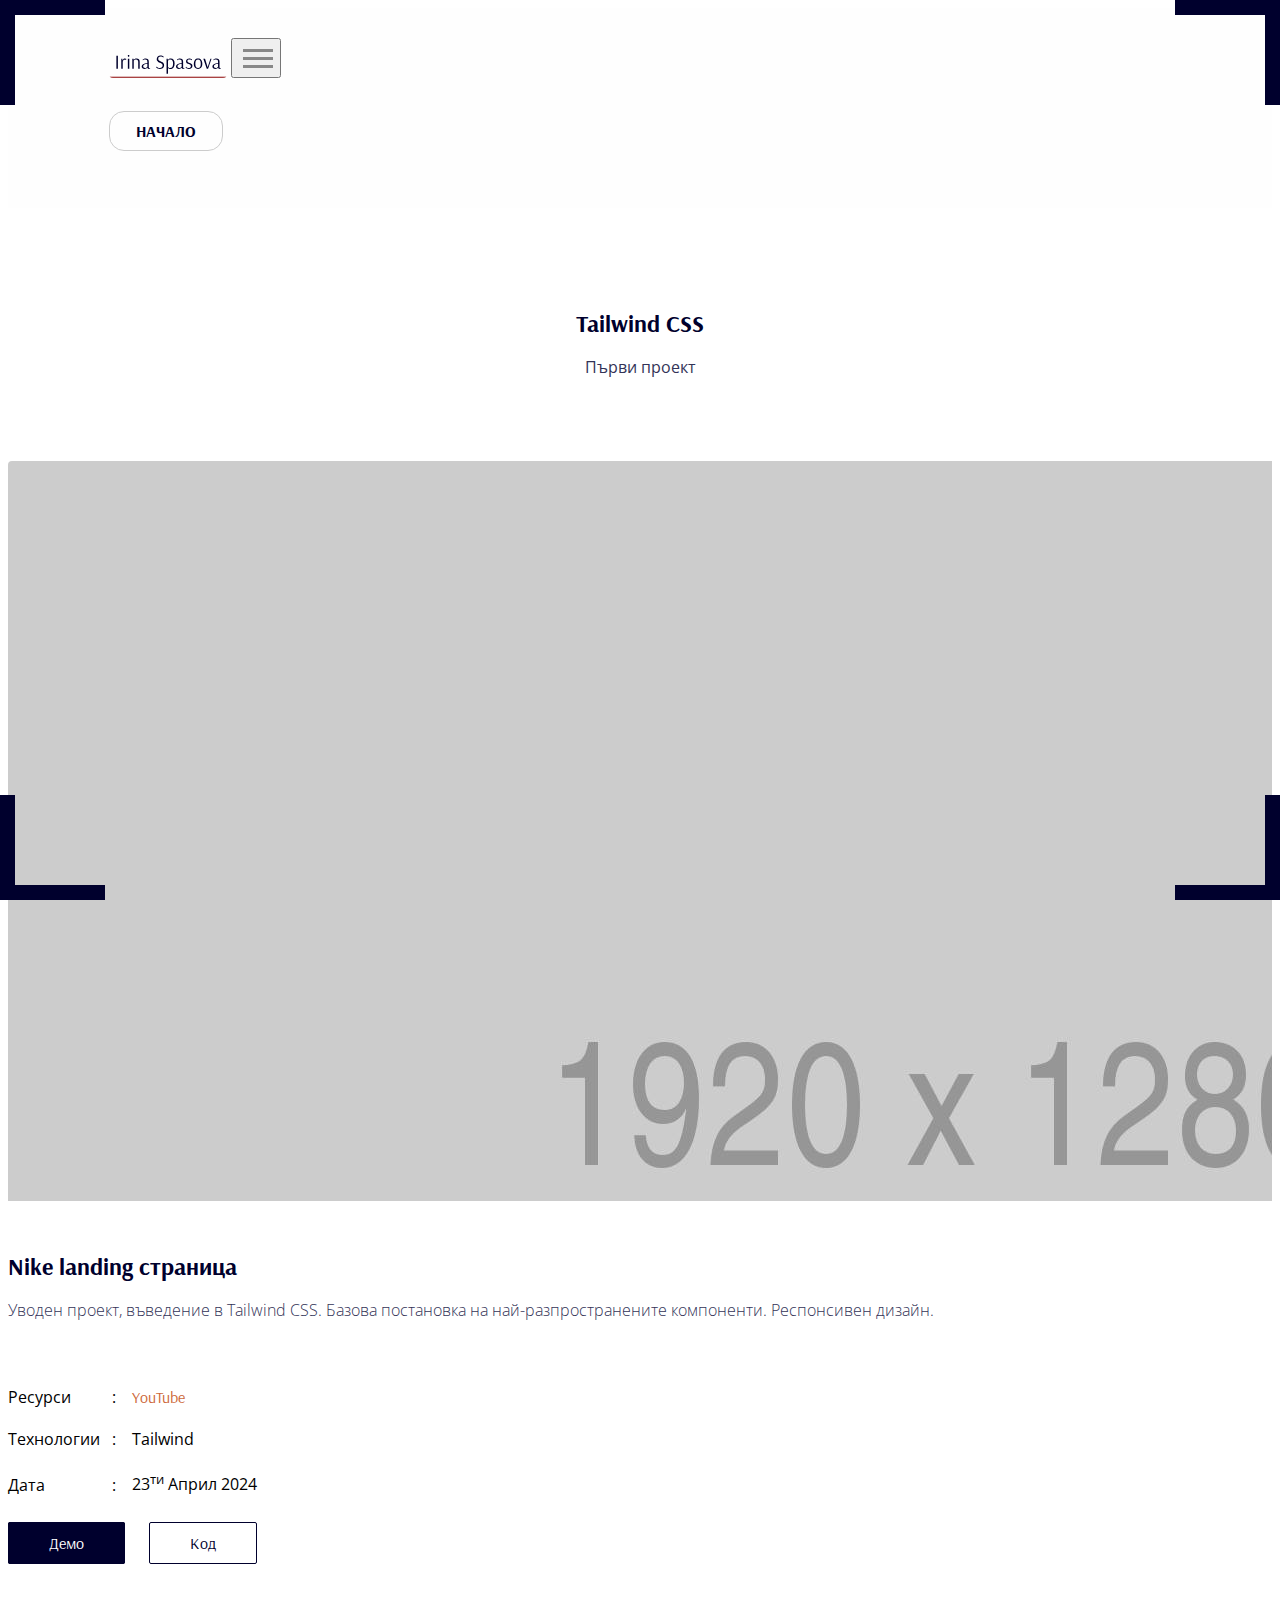
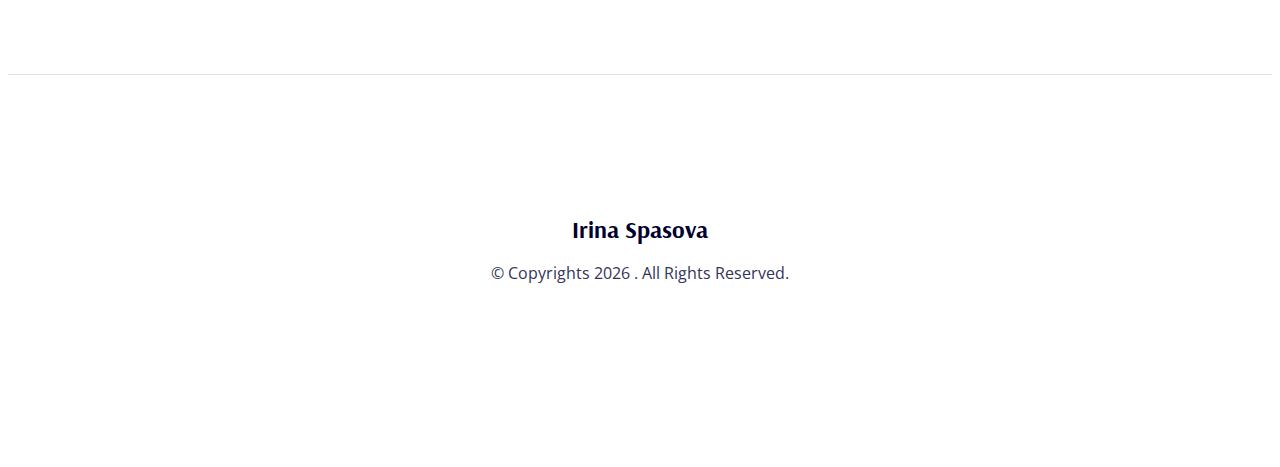
==== commit 435077c1: "small changes" ====
--- a/project_01.html
+++ b/project_01.html
@@ -115,8 +115,8 @@
               <div class="details-left">
                 <h2>Nike landing страница</h2>
                 <p>
-                  Уводен проект, въведение в 01_Tailwind-CSS. Базова постановка
-                  на най-разпространените компоненти. Респонсивен дизайн.
+                  Уводен проект, въведение в Tailwind CSS. Базова постановка на
+                  най-разпространените компоненти. Респонсивен дизайн.
                 </p>
               </div>
             </div>
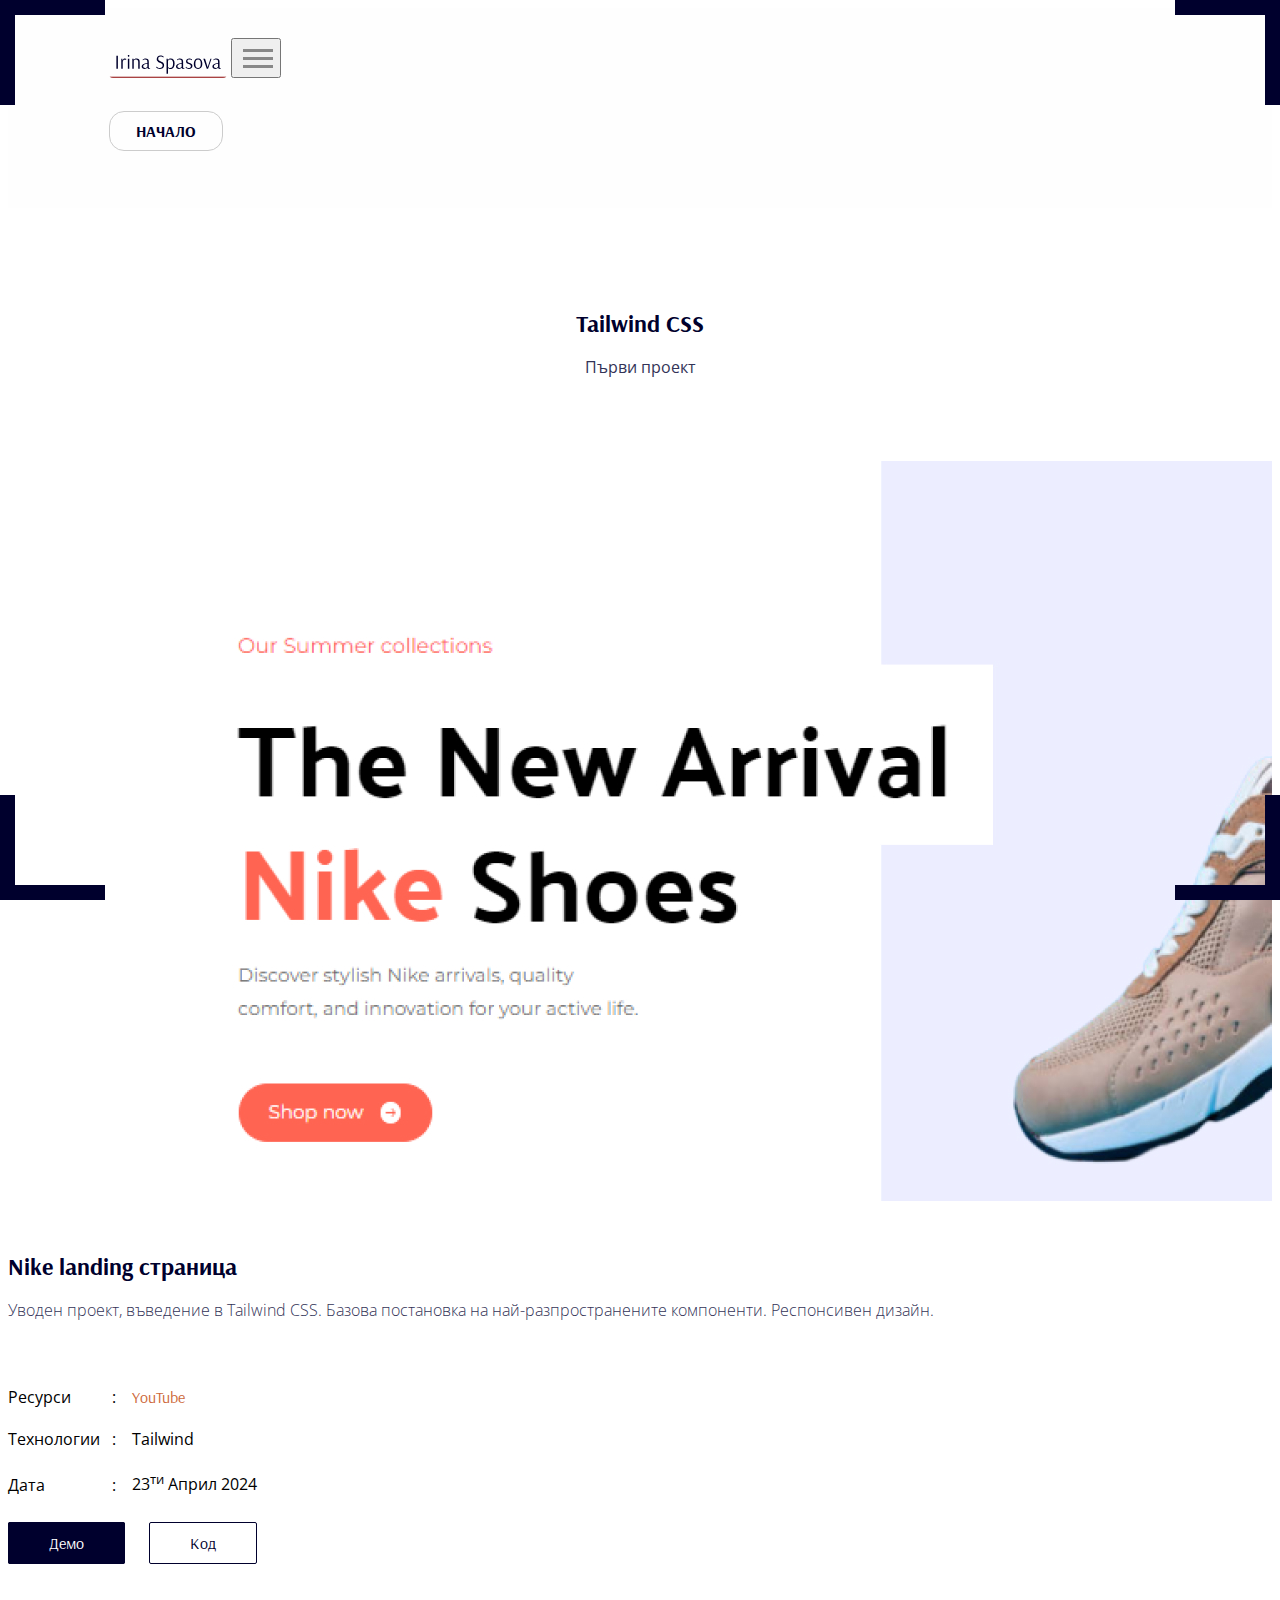
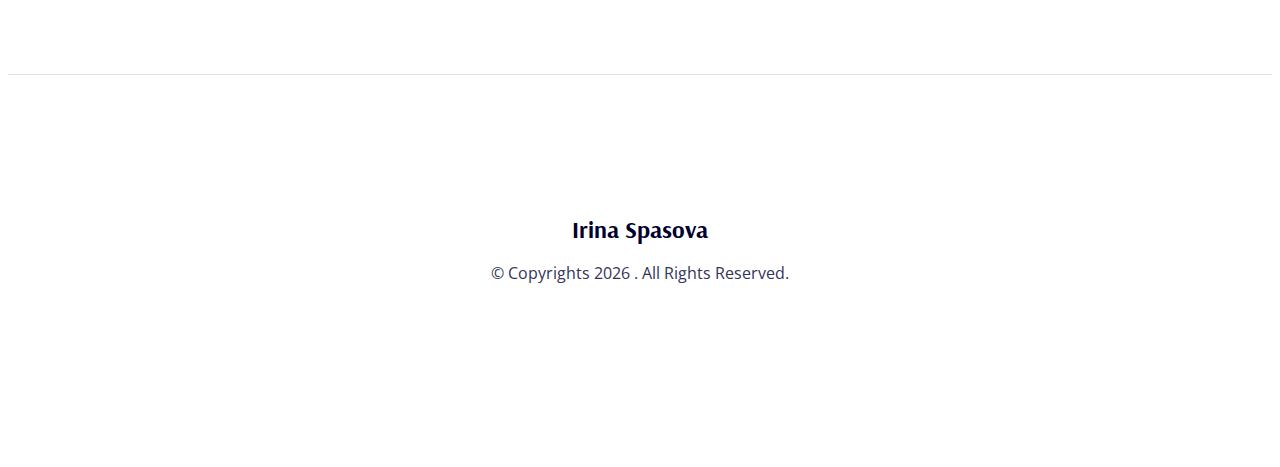
==== commit ea027005: "target="_blank" on btn" ====
--- a/project_01.html
+++ b/project_01.html
@@ -126,7 +126,9 @@
                   <li>Ресурси</li>
                   <li class="devider">:</li>
                   <li>
-                    <a href="https://www.youtube.com/watch?v=tS7upsfuxmo"
+                    <a
+                      href="https://www.youtube.com/watch?v=tS7upsfuxmo"
+                      target="_blank"
                       >YouTube</a
                     >
                   </li>
@@ -145,11 +147,13 @@
                   <a
                     href="https://nike-landing-page-deploy.netlify.app/"
                     class="btn btn-invert mgR-20px"
+                    target="_blank"
                     >Демо</a
                   >
                   <a
                     href="https://github.com/IrinaWorkspace/01_Tailwind-CSS"
                     class="btn btn-invert"
+                    target="_blank"
                     >Код</a
                   >
                 </div>
